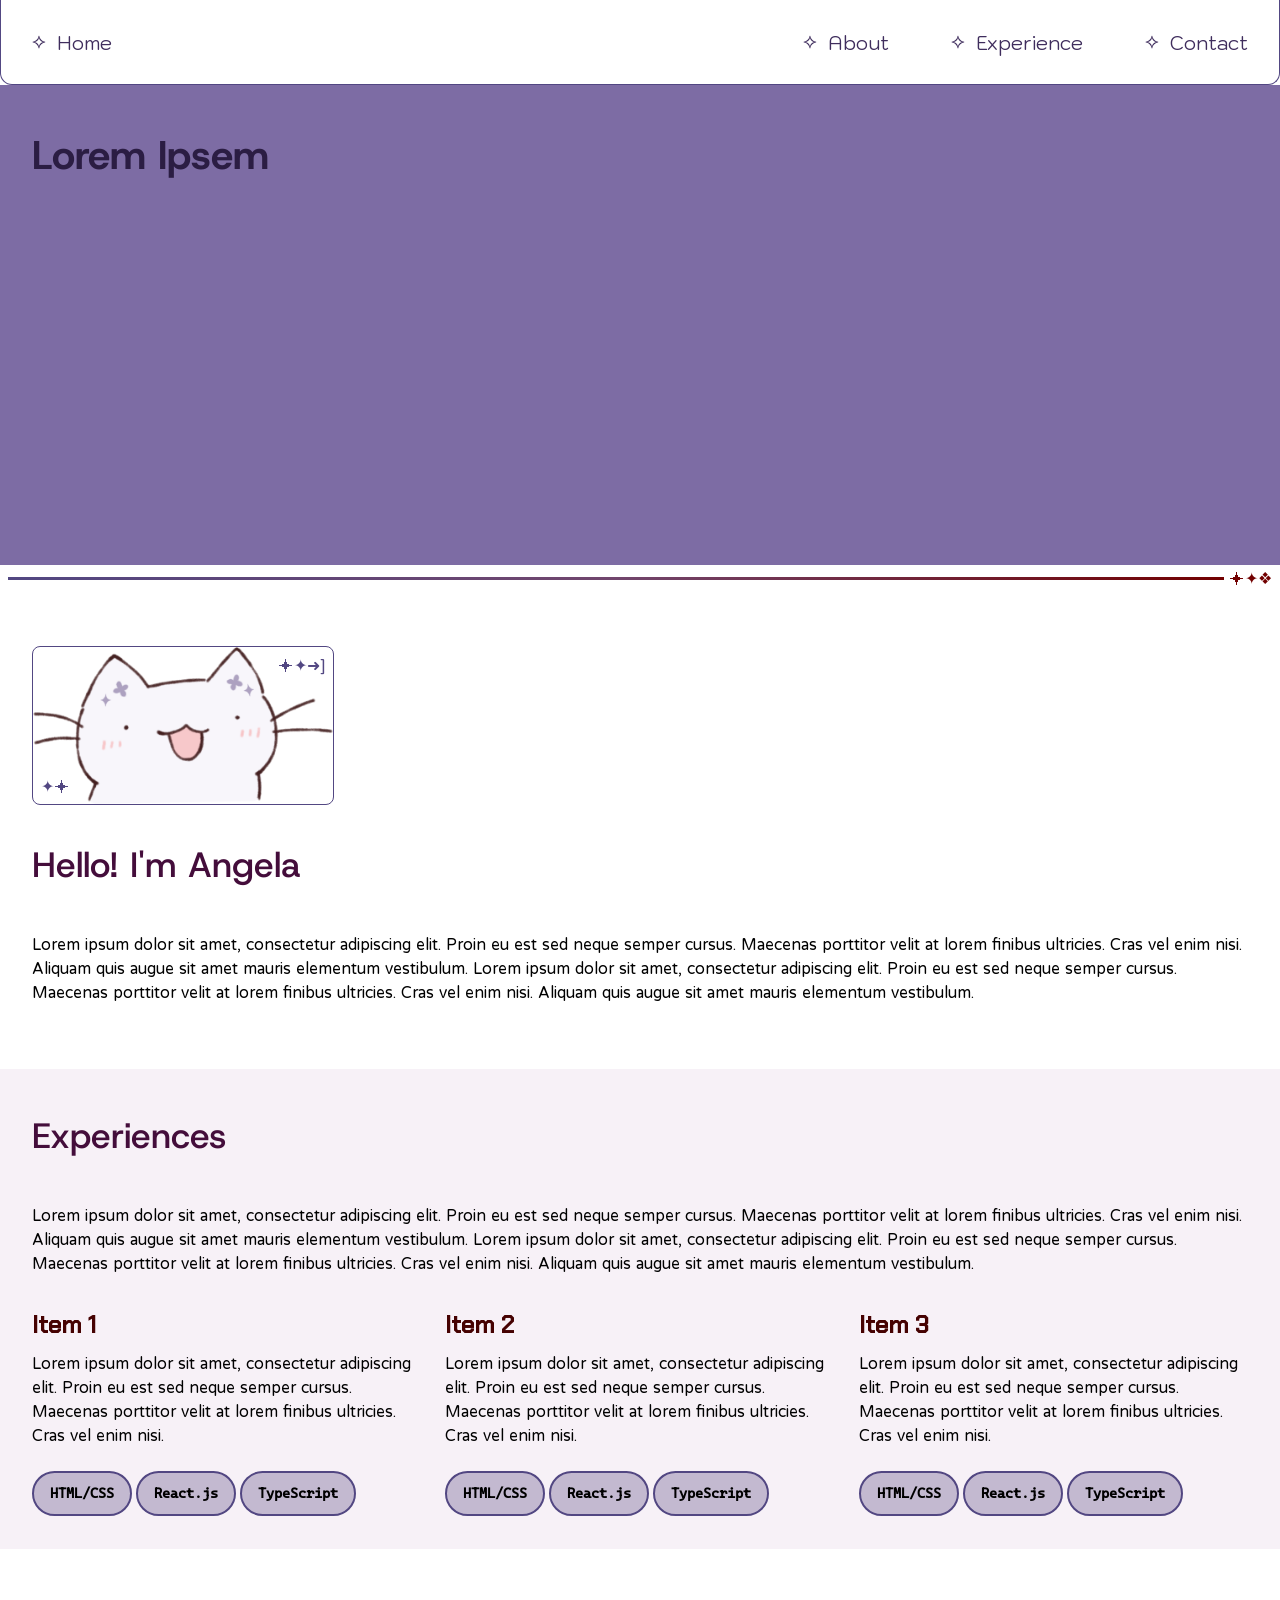
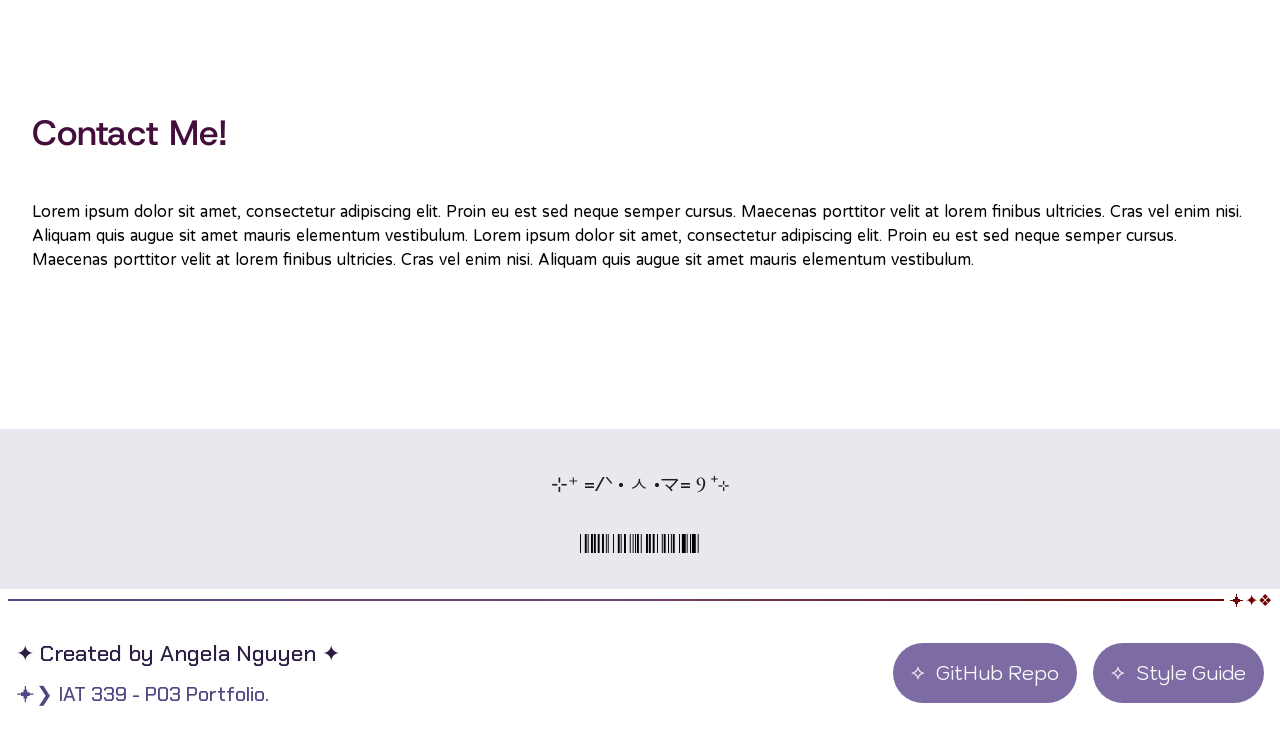
==== pages/index.html @ 0cbd0a34 "hero and sections, index page, failed svg import attempts (i will deal with it after the initial han" ====
<!DOCTYPE html>
<html lang="en">
    <head>
        <meta charset="utf-8">
        <meta name="viewport" content="width=device-width, initial-scale=1">

        <!-- I got annoyed at reloading
    googled up a script that allows me to reload
    the page every couple minutes/seconds
    to show my changes as I work
    -->
        <!-- <meta http-equiv="refresh" content="1"> -->

        <title>✦❯ IAT 339 - P03 Portfolio</title>

        <link href="../css/main.css" rel="stylesheet">
        <link href="../css/overrides.css" rel="stylesheet">

        <script src="../js/scripts.js" defer></script>
    </head>

    <body>
        <div id="top-of-page" class="min-viewport">
            <nav class="main-nav flex-row">
                <a
                    class="main-nav-logo base-button border-button star-mark nib-button lbr-button"
                    href="#top-of-page"
                    >Home</a
                >

                <div class="main-nav-pages flex-row">
                    <a
                        class="base-button border-button star-mark nib-button lbr-button"
                        href="#about-section"
                        >About</a
                    >
                    <a
                        class="base-button border-button star-mark nib-button lbr-button"
                        href="#experience-section"
                        >Experience</a
                    >
                    <a
                        class="base-button border-button star-mark nib-button lbr-button"
                        href="#contact-section"
                        >Contact</a
                    >
                </div>
            </nav>

            <div class="hero">
                <h1>Lorem Ipsem</h1>
            </div>

            <div id="about-section" class="content-section flex-column">
                <div>
                    <a
                        class="image-link-a"
                        href="https://en.wikipedia.org/wiki/Cat"
                        target="_blank"
                    >
                        <img
                            class="image-link-img"
                            src="../img/cat-1.png"
                            alt="Doodle of a smiling cat"
                        >
                    </a>
                </div>
                <h2>Hello! I'm Angela</h2>
                <p>
                    Lorem ipsum dolor sit amet, consectetur adipiscing elit.
                    Proin eu est sed neque semper cursus. Maecenas porttitor
                    velit at lorem finibus ultricies. Cras vel enim nisi.
                    Aliquam quis augue sit amet mauris elementum vestibulum.
                    Lorem ipsum dolor sit amet, consectetur adipiscing elit.
                    Proin eu est sed neque semper cursus. Maecenas porttitor
                    velit at lorem finibus ultricies. Cras vel enim nisi.
                    Aliquam quis augue sit amet mauris elementum vestibulum.
                </p>
            </div>

            <div
                id="experience-section"
                class="magenta-900-bg content-section flex-column"
            >
                <h2>Experiences</h2>
                <p>
                    Lorem ipsum dolor sit amet, consectetur adipiscing elit.
                    Proin eu est sed neque semper cursus. Maecenas porttitor
                    velit at lorem finibus ultricies. Cras vel enim nisi.
                    Aliquam quis augue sit amet mauris elementum vestibulum.
                    Lorem ipsum dolor sit amet, consectetur adipiscing elit.
                    Proin eu est sed neque semper cursus. Maecenas porttitor
                    velit at lorem finibus ultricies. Cras vel enim nisi.
                    Aliquam quis augue sit amet mauris elementum vestibulum.
                </p>

                <div class="section-1-1-1">
                    <div class="section-item flex-column">
                        <h3>Item 1</h3>
                        <p>
                            Lorem ipsum dolor sit amet, consectetur adipiscing
                            elit. Proin eu est sed neque semper cursus. Maecenas
                            porttitor velit at lorem finibus ultricies. Cras vel
                            enim nisi.
                        </p>
                        <div class="flex-row wrap">
                            <div class="chip purple-chip">
                                <p>HTML/CSS</p>
                            </div>
                            <div class="chip purple-chip">
                                <p>React.js</p>
                            </div>
                            <div class="chip purple-chip">
                                <p>TypeScript</p>
                            </div>
                        </div>
                    </div>

                    <div class="section-item flex-column">
                        <h3>Item 2</h3>
                        <p>
                            Lorem ipsum dolor sit amet, consectetur adipiscing
                            elit. Proin eu est sed neque semper cursus. Maecenas
                            porttitor velit at lorem finibus ultricies. Cras vel
                            enim nisi.
                        </p>
                        <div class="flex-row wrap">
                            <div class="chip purple-chip">
                                <p>HTML/CSS</p>
                            </div>
                            <div class="chip purple-chip">
                                <p>React.js</p>
                            </div>
                            <div class="chip purple-chip">
                                <p>TypeScript</p>
                            </div>
                        </div>
                    </div>

                    <div class="section-item flex-column">
                        <h3>Item 3</h3>
                        <p>
                            Lorem ipsum dolor sit amet, consectetur adipiscing
                            elit. Proin eu est sed neque semper cursus. Maecenas
                            porttitor velit at lorem finibus ultricies. Cras vel
                            enim nisi.
                        </p>
                        <div class="flex-row wrap">
                            <div class="chip purple-chip">
                                <p>HTML/CSS</p>
                            </div>
                            <div class="chip purple-chip">
                                <p>React.js</p>
                            </div>
                            <div class="chip purple-chip">
                                <p>TypeScript</p>
                            </div>
                        </div>
                    </div>
                </div>
            </div>

            <div id="about-section" class="content-section flex-column">
                <h2>Contact Me!</h2>
                <p>
                    Lorem ipsum dolor sit amet, consectetur adipiscing elit.
                    Proin eu est sed neque semper cursus. Maecenas porttitor
                    velit at lorem finibus ultricies. Cras vel enim nisi.
                    Aliquam quis augue sit amet mauris elementum vestibulum.
                    Lorem ipsum dolor sit amet, consectetur adipiscing elit.
                    Proin eu est sed neque semper cursus. Maecenas porttitor
                    velit at lorem finibus ultricies. Cras vel enim nisi.
                    Aliquam quis augue sit amet mauris elementum vestibulum.
                </p>
            </div>

            <div
                id="accent-section"
                class="purple-850-bg content-section section-short flex-column"
            >
                <h5>⊹⁺ =/ᐠ • ㅅ •マ= Ⳋ ⁺⊹</h5>
                <p class="barcode">i like cats</p>
            </div>
        </div>
        <!-- end of main viewport -->

        <!-- footer -->
        <div class="main-footer flex-row">
            <div class="footer-left">
                <h4>✦ Created by Angela Nguyen ✦</h4>
                <h5>🟄❯ IAT 339 - P03 Portfolio.</h5>
            </div>

            <div class="footer-right flex-row">
                <a
                    class="base-button star-mark"
                    href="https://github.com/angela-t-n/iat339-portfolio"
                    target="_blank"
                    >GitHub Repo</a
                >
                <a
                    class="base-button star-mark"
                    href="style-guide.html"
                    target="_blank"
                    >Style Guide</a
                >
            </div>
        </div>
    </body>
</html>
---- css/main.css ----
@import url("./colours.css");
@import url("./fonts.css");
@import url("./guides.css");

@import url("./components/svg-masks.css");
@import url("./components/buttons.css");
@import url("./components/dropdown-and-accordions.css");
@import url("./components/forms.css");
@import url("./components/nav-and-footer.css");

/*
  Main.css should contain smaller atoms not part of a larger component or concept.
  if a section gets too big, it should be seperated into the components folder!
*/
/*MARK: Basic Overrides*/
*,
*::before,
*::after {
  box-sizing: border-box;
}

*:focus-visible {
  /* replace the browser dependant one*/
  outline: 2px dashed var(--an-magenta-500);
  outline-offset: 0.1rem;
  border-radius: 4px;
}

body {
  margin: 0;
  font-family: "Huninn", sans-serif;
  font-style: normal;
  font-weight: 400;
  background-color: var(--an-white-400);
}

code {
  background-color: var(--an-purple-850);
  color: var(--an-black-000);
  padding: 0.5em 0.75em;
  display: block;

  font-family: "Cascadia_Code";
  font-style: normal;
  font-weight: normal;
  font-size: 1rem;

  /*got kinda annoyed by it going past the page*/
  word-wrap: break-word;
}

/*MARK: Text*/
/*#region*/
h1,
h2,
h3,
h4,
h5,
h6,
p,
label {
  margin: 0.5rem 0 0.5rem 0;
  line-height: 1.5;
  font-size: 1rem;
}

/*MARK: >headings*/
h1 {
  font-family: "Host_Grotesk", sans-serif;
  font-style: normal;
  font-weight: 400;
  font-size: 2.5rem;

  color: var(--an-purple-100);
}

h2 {
  font-family: "Host_Grotesk", sans-serif;
  font-style: normal;
  font-weight: 300;
  font-size: 2.2rem;

  color: var(--an-magenta-100);
}

h3 {
  font-family: "Chakra_Petch", sans-serif;
  font-style: normal;
  font-weight: 600;
  font-size: 1.5rem;

  color: var(--an-red-100);
}

h4 {
  font-family: "Chakra_Petch", sans-serif;
  font-style: normal;
  font-weight: 400;
  font-size: 1.4rem;
}

h5 {
  font-family: "Chakra_Petch", sans-serif;
  font-style: normal;
  font-weight: 400;
  font-size: 1.25rem;
  color: var(--an-black-200);
}

/*MARK: >paragraphs*/
p,
label,
li {
  /* pretty much just the default font */
  font-family: "Huninn", sans-serif;
  font-style: normal;
  font-weight: 400;
}

.quote {
  font-family: "Kodchasan", sans-serif;
  font-style: normal;
  font-weight: 400;
}

.caption {
  font-family: "Fredoka", sans-serif;
  font-style: normal;
  font-weight: 300;
}

.barcode {
  font-family: "Libre_Barcode_128", sans-serif;
  font-style: normal;
  font-weight: normal;
  font-size: 2rem;

  /* make the sizing essentially hug the font*/
  /* text-trim stuff isn't valid on CSS 3...*/
  /* text-box-trim: trim-both;
  text-box-edge: cap alphabetic; */

  /* 
    manually hand adjusted it on inspect element first 
    having line-height set to 0 is ok as it's not supposed to overflow to a new line.
    must manually make sure this doesn't flex wrap either
  */
  line-height: 0;
  margin: 0;

  /* need to use em so that it's reactive to the font-size later */
  padding-top: 0.6em;
  padding-bottom: 0.2em;
}

.Michroma {
  font-family: "Michroma", sans-serif;
  font-style: normal;
  font-weight: 400;
}
/*#endregion*/

/*MARK: Links*/
/*#region*/
a {
  color: var(--an-purple-500);
  text-decoration: none;

  font-family: "Kodchasan", sans-serif;
  font-weight: 400;
  font-style: normal;
}

a:hover,
a:focus {
  color: var(--an-magenta-550);
  text-decoration: underline dashed 2px;
}

a:active {
  color: var(--an-red-550);
  text-decoration: underline 2px;
}

.in-text-link {
  font-style: italic;
}

/*
  MARK: >img links
  referencing off my own work from P01/02
*/
/*#region*/
.image-link-a {
  display: inline-flex;
  position: relative;
  border: 1.5px solid var(--an-purple-500);
  border-radius: 8px;
  transition: var(--transition-duration);
}

.image-link-img {
  max-width: 300px;
  min-width: 150px;
  width: 100%;
  height: auto;
  transition: var(--transition-duration);
}

/* psuedo elements to put in the corner of the img
*/
.image-link-a::before,
.image-link-a::after {
  position: absolute;
  padding: 8px;
  z-index: 1;
}

.image-link-a::before {
  content: "🟄✦➜]";
  top: 0;
  right: 0;
}

.image-link-a::after {
  content: "✦🟄";
  bottom: 0;
  left: 0;
}

.image-link-a:hover {
  border: 1.5px solid var(--an-red-500);
  border-radius: 16px;
}

/*
  Affects the image only when the link is hovered on,
  and not just the image itself!
*/
.image-link-a:hover .image-link-img {
  transform: scale(0.95);
}
/*#endregion*/
/*#endregion*/

/*MARK: Lists*/
ol,
ul {
  margin: 0;
}

li {
  line-height: 1.5rem;
  padding-left: 0.2rem;
}

.purple-marker li::marker {
  color: var(--an-purple-500);
}

.red-marker li::marker {
  color: var(--an-red-500);
}

li::marker {
  font-family: "Michroma";
  font-size: 0.9rem;
}

ul li::marker {
  content: "✦❯ ";
  font-size: 1rem;
}

/*MARK: Chips*/
/*#region*/
.chip {
  padding: 0.1em 1em;
  color: var(--an-black-000);
  border-radius: 50rem;

  display: inline-flex;
  align-items: center;
  gap: 0.5rem;
}

.chip > * {
  font-family: "Cascadia_Code";
  font-weight: 600;
  font-size: 0.9rem;
}

.cm::before {
  content: "▪";
}

.purple-chip {
  background-color: color-mix(in srgb, var(--an-purple-800) 70%, transparent);
  border: 2px solid var(--an-purple-500);
}

.magenta-chip {
  background-color: color-mix(in srgb, var(--an-magenta-800) 70%, transparent);
  border: 2px solid var(--an-magenta-500);
}

.red-chip {
  background-color: color-mix(in srgb, var(--an-red-800) 70%, transparent);
  border: 2px solid var(--an-red-500);
}

/*#endregion*/
---- css/overrides.css ----
/*
  These are meant to just overide globally and can be put under "any" css file
*/

/* not css 3 compatible */
/* .trim-text {
  text-box-trim: trim-both;
  text-box-edge: cap alphabetic;
} */

.subtitle-accent {
  font-size: 1.15rem;
  color: var(--an-purple-200);
}

/* alternative font for buttons? */
.host-grotesk-button {
  font-family: "Host_Grotesk", sans-serif;
  font-style: normal;
  font-weight: 100;
  font-size: 1.2rem;
}

.michroma-button {
  font-family: "Michroma", sans-serif;
  font-style: normal;
  font-weight: 100;
  font-size: 1rem;
}

.purple-500 {
  color: var(--an-purple-500);
}

.purple-850-bg {
  background-color: var(--an-purple-850);
}

.magenta-900-bg {
  background-color: var(--an-magenta-900);
}

.red-900-bg {
  background-color: var(--an-red-900);
}
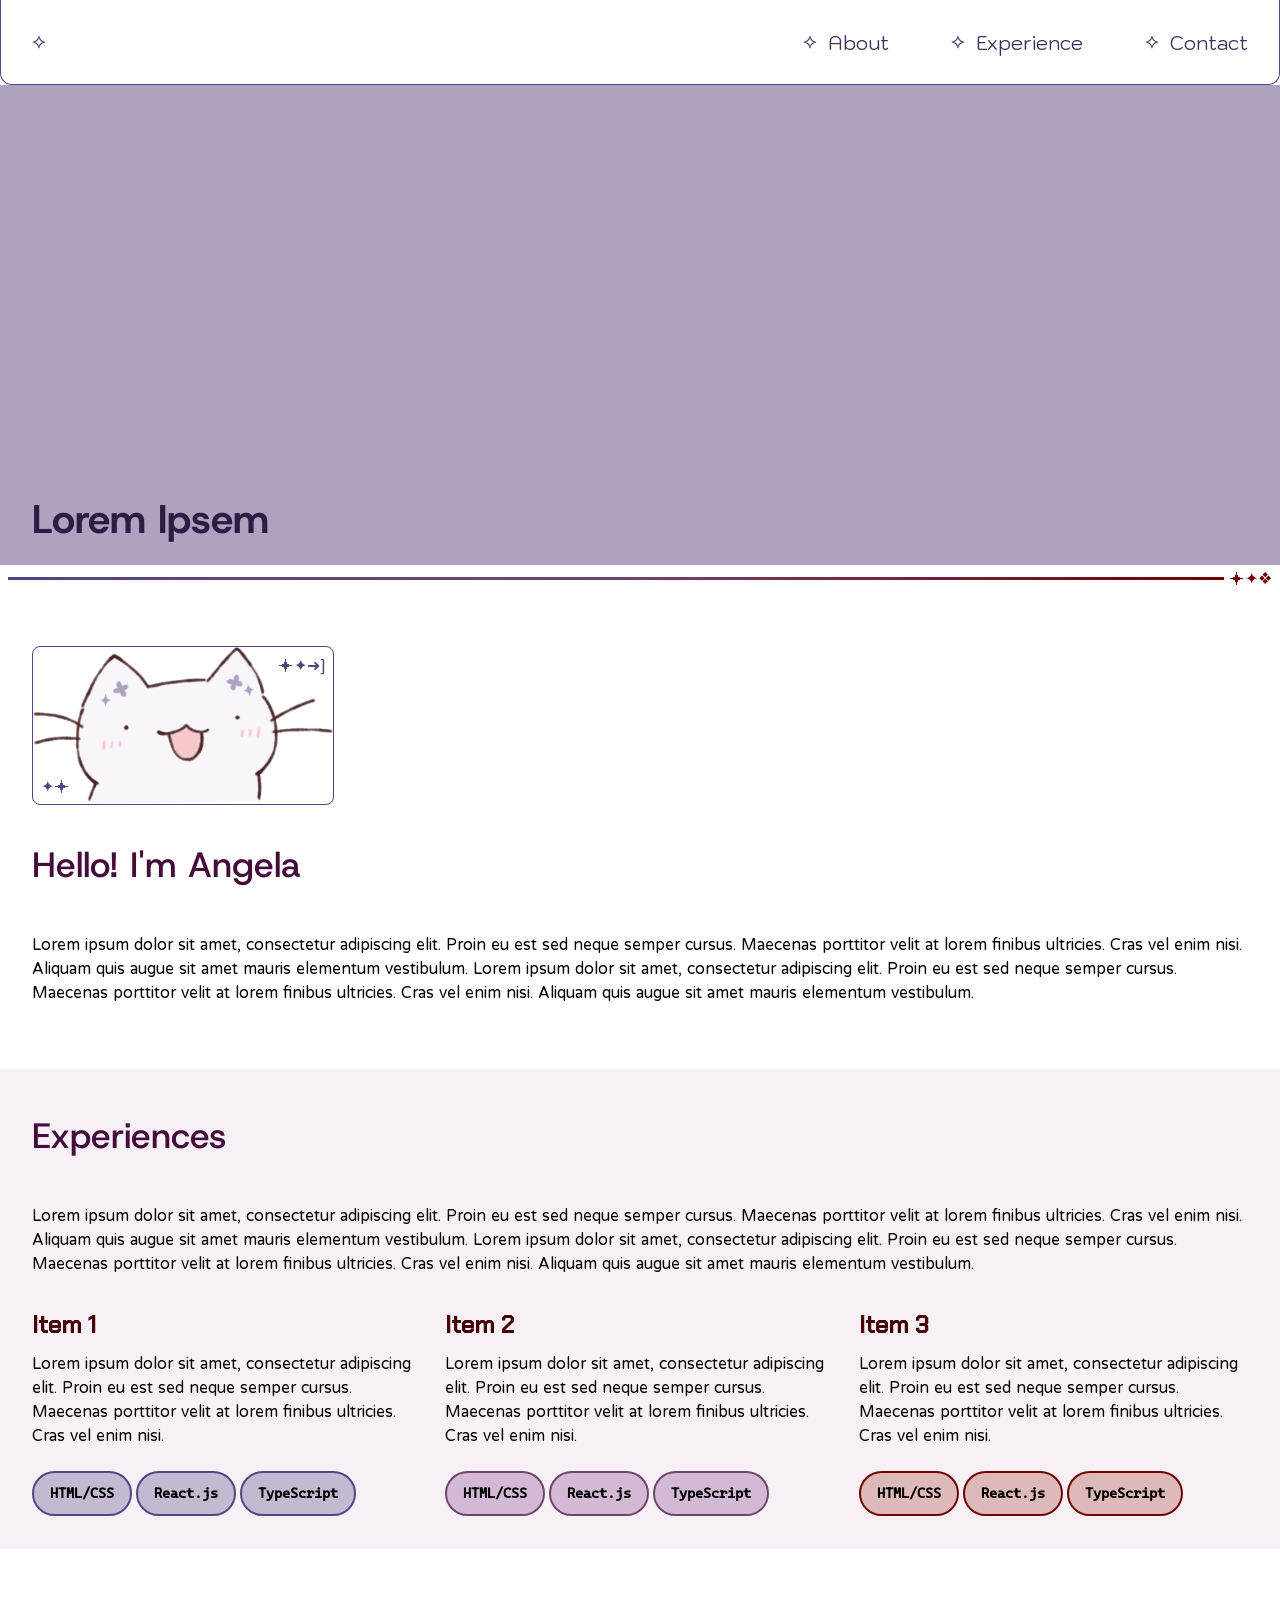
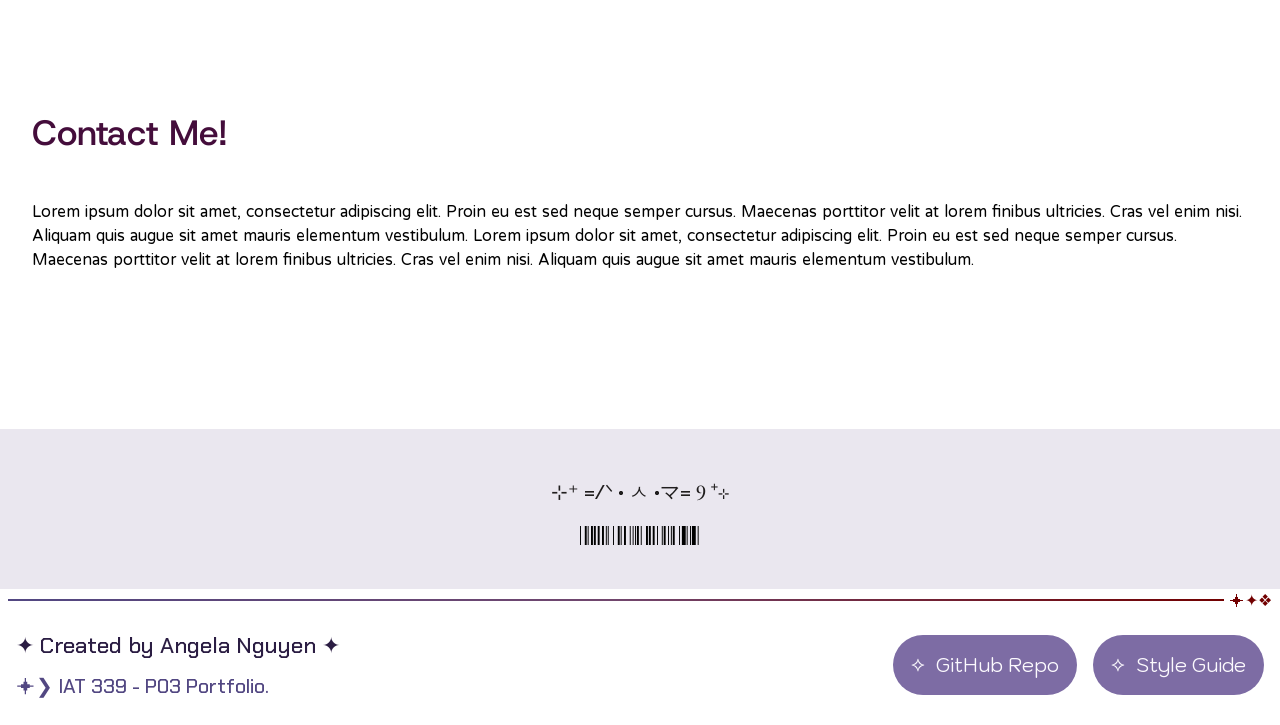
==== commit 7d72f140: "nav & footer, hero, gap, style guide adjstments" ====
--- a/pages/index.html
+++ b/pages/index.html
@@ -11,7 +11,7 @@
     -->
         <!-- <meta http-equiv="refresh" content="1"> -->
 
-        <title>✦❯ IAT 339 - P03 Portfolio</title>
+        <title>✦❯ [Home] A.N.</title>
 
         <link href="../css/main.css" rel="stylesheet">
         <link href="../css/overrides.css" rel="stylesheet">
@@ -23,10 +23,9 @@
         <div id="top-of-page" class="min-viewport">
             <nav class="main-nav flex-row">
                 <a
-                    class="main-nav-logo base-button border-button star-mark nib-button lbr-button"
+                    class="main-nav-logo base-button border-button star-mark nib-button"
                     href="#top-of-page"
-                    >Home</a
-                >
+                ></a>
 
                 <div class="main-nav-pages flex-row">
                     <a
@@ -125,13 +124,13 @@
                             enim nisi.
                         </p>
                         <div class="flex-row wrap">
-                            <div class="chip purple-chip">
+                            <div class="chip magenta-chip">
                                 <p>HTML/CSS</p>
                             </div>
-                            <div class="chip purple-chip">
+                            <div class="chip magenta-chip">
                                 <p>React.js</p>
                             </div>
-                            <div class="chip purple-chip">
+                            <div class="chip magenta-chip">
                                 <p>TypeScript</p>
                             </div>
                         </div>
@@ -146,13 +145,13 @@
                             enim nisi.
                         </p>
                         <div class="flex-row wrap">
-                            <div class="chip purple-chip">
+                            <div class="chip red-chip">
                                 <p>HTML/CSS</p>
                             </div>
-                            <div class="chip purple-chip">
+                            <div class="chip red-chip">
                                 <p>React.js</p>
                             </div>
-                            <div class="chip purple-chip">
+                            <div class="chip red-chip">
                                 <p>TypeScript</p>
                             </div>
                         </div>
@@ -176,7 +175,7 @@
 
             <div
                 id="accent-section"
-                class="purple-850-bg content-section section-short flex-column"
+                class="purple-850-bg content-section section-short flex-column gap-8"
             >
                 <h5>⊹⁺ =/ᐠ • ㅅ •マ= Ⳋ ⁺⊹</h5>
                 <p class="barcode">i like cats</p>
@@ -185,7 +184,7 @@
         <!-- end of main viewport -->
 
         <!-- footer -->
-        <div class="main-footer flex-row">
+        <div class="main-footer">
             <div class="footer-left">
                 <h4>✦ Created by Angela Nguyen ✦</h4>
                 <h5>🟄❯ IAT 339 - P03 Portfolio.</h5>
--- a/css/overrides.css
+++ b/css/overrides.css
@@ -11,6 +11,26 @@
 .subtitle-accent {
   font-size: 1.15rem;
   color: var(--an-purple-200);
+}
+
+.gap-8 {
+  gap: 8px;
+}
+
+.gap-12 {
+  gap: 12px;
+}
+
+.gap-16 {
+  gap: 16px;
+}
+
+.gap-20 {
+  gap: 24px;
+}
+
+.gap-24 {
+  gap: 24px;
 }
 
 /* alternative font for buttons? */
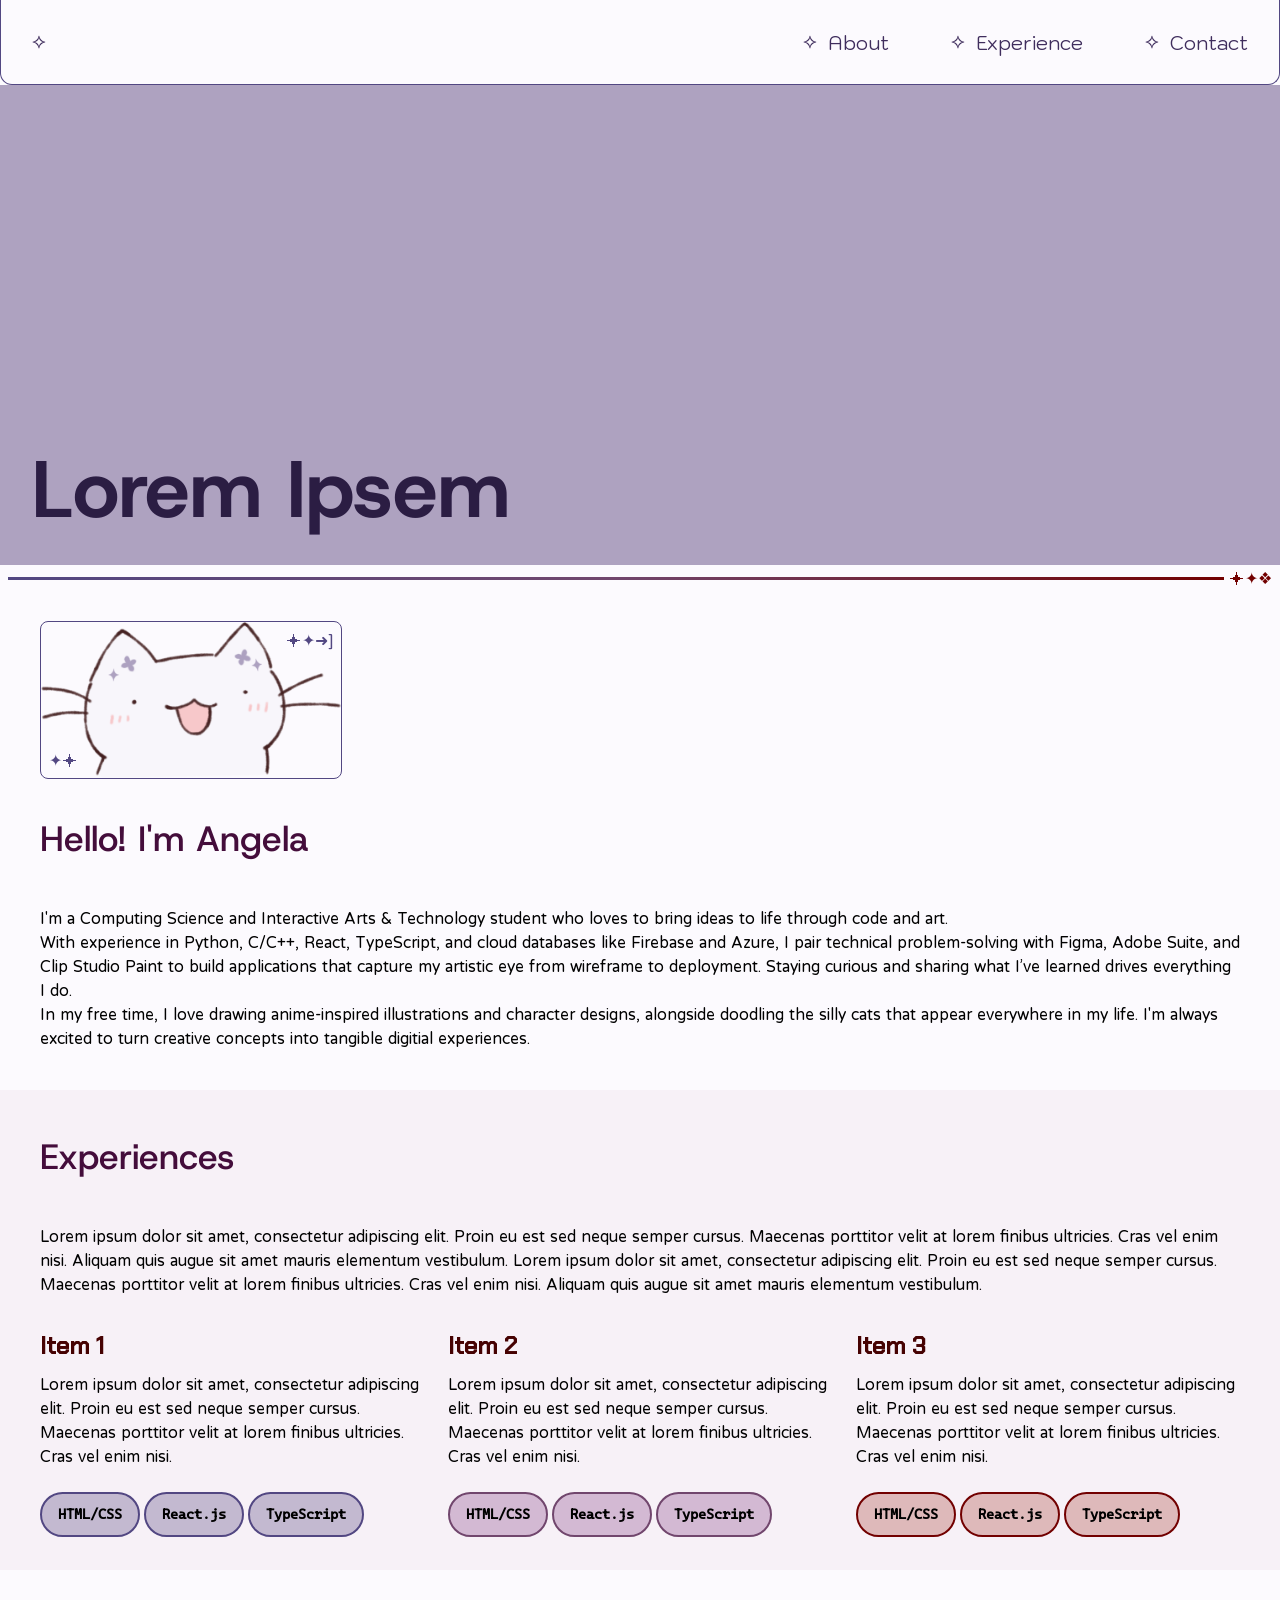
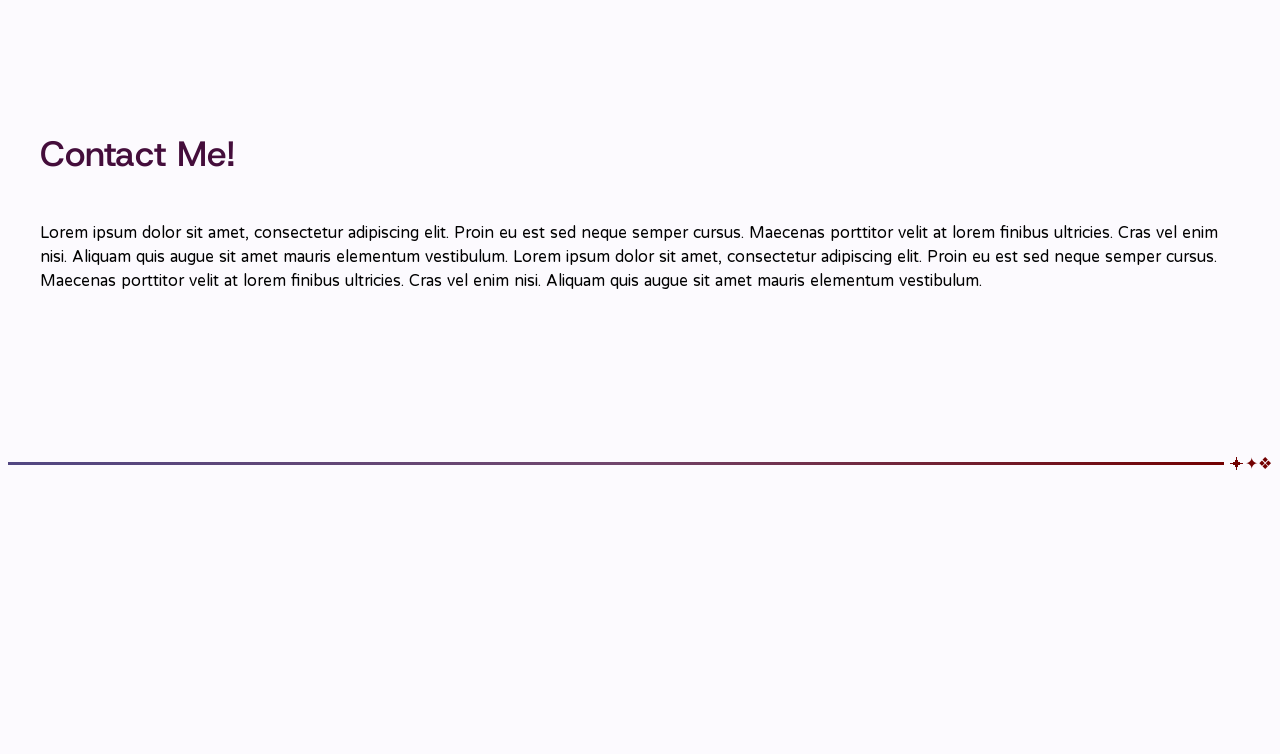
==== commit 5a318b28: "sliding footer, pulling the borders out into a deco css, various other adjustments" ====
--- a/pages/index.html
+++ b/pages/index.html
@@ -1,52 +1,50 @@
 <!DOCTYPE html>
-<html lang="en">
+<html lang="zxx">
     <head>
         <meta charset="utf-8">
         <meta name="viewport" content="width=device-width, initial-scale=1">
 
-        <!-- I got annoyed at reloading
-    googled up a script that allows me to reload
-    the page every couple minutes/seconds
-    to show my changes as I work
-    -->
-        <!-- <meta http-equiv="refresh" content="1"> -->
-
         <title>✦❯ [Home] A.N.</title>
 
         <link href="../css/main.css" rel="stylesheet">
         <link href="../css/overrides.css" rel="stylesheet">
+        <link href="../css/components/decoration.css" rel="stylesheet">
 
         <script src="../js/scripts.js" defer></script>
     </head>
 
     <body>
-        <div id="top-of-page" class="min-viewport">
-            <nav class="main-nav flex-row">
+        <!-- nav -->
+        <nav class="main-nav flex-row">
+            <a
+                class="main-nav-logo base-button border-button star-mark nib-button"
+                href="#top-of-page"
+            ></a>
+
+            <div class="main-nav-pages flex-row">
                 <a
-                    class="main-nav-logo base-button border-button star-mark nib-button"
-                    href="#top-of-page"
-                ></a>
-
-                <div class="main-nav-pages flex-row">
-                    <a
-                        class="base-button border-button star-mark nib-button lbr-button"
-                        href="#about-section"
-                        >About</a
-                    >
-                    <a
-                        class="base-button border-button star-mark nib-button lbr-button"
-                        href="#experience-section"
-                        >Experience</a
-                    >
-                    <a
-                        class="base-button border-button star-mark nib-button lbr-button"
-                        href="#contact-section"
-                        >Contact</a
-                    >
-                </div>
-            </nav>
-
-            <div class="hero">
+                    class="base-button border-button star-mark nib-button lbr-button"
+                    href="#about-section"
+                    >About</a
+                >
+                <a
+                    class="base-button border-button star-mark nib-button lbr-button"
+                    href="#experience-section"
+                    >Experience</a
+                >
+                <a
+                    class="base-button border-button star-mark nib-button lbr-button"
+                    href="#contact-section"
+                    >Contact</a
+                >
+            </div>
+        </nav>
+        <!-- end of nav -->
+
+        <!-- main viewport -->
+        <div id="top-of-page" class="min-viewport deco-border-bottom">
+            <!-- contents -->
+            <div class="hero deco-border-bottom">
                 <h1>Lorem Ipsem</h1>
             </div>
 
@@ -66,14 +64,22 @@
                 </div>
                 <h2>Hello! I'm Angela</h2>
                 <p>
-                    Lorem ipsum dolor sit amet, consectetur adipiscing elit.
-                    Proin eu est sed neque semper cursus. Maecenas porttitor
-                    velit at lorem finibus ultricies. Cras vel enim nisi.
-                    Aliquam quis augue sit amet mauris elementum vestibulum.
-                    Lorem ipsum dolor sit amet, consectetur adipiscing elit.
-                    Proin eu est sed neque semper cursus. Maecenas porttitor
-                    velit at lorem finibus ultricies. Cras vel enim nisi.
-                    Aliquam quis augue sit amet mauris elementum vestibulum.
+                    I'm a Computing Science and Interactive Arts & Technology
+                    student who loves to bring ideas to life through code and
+                    art.
+
+                    <br>With experience in Python, C/C++, React, TypeScript,
+                    and cloud databases like Firebase and Azure, I pair
+                    technical problem-solving with Figma, Adobe Suite, and Clip
+                    Studio Paint to build applications that capture my artistic
+                    eye from wireframe to deployment. Staying curious and
+                    sharing what I’ve learned drives everything I do.
+
+                    <br>In my free time, I love drawing anime-inspired
+                    illustrations and character designs, alongside doodling the
+                    silly cats that appear everywhere in my life. I'm always
+                    excited to turn creative concepts into tangible digitial
+                    experiences.
                 </p>
             </div>
 
@@ -159,7 +165,7 @@
                 </div>
             </div>
 
-            <div id="about-section" class="content-section flex-column">
+            <div id="contact-section" class="content-section flex-column">
                 <h2>Contact Me!</h2>
                 <p>
                     Lorem ipsum dolor sit amet, consectetur adipiscing elit.
@@ -172,37 +178,46 @@
                     Aliquam quis augue sit amet mauris elementum vestibulum.
                 </p>
             </div>
-
+            <!-- end of contents -->
+        </div>
+        <!-- end of main viewport -->
+
+        <!-- footer -->
+        <div class="main-footer">
+            <!-- cat accent section -->
             <div
                 id="accent-section"
                 class="purple-850-bg content-section section-short flex-column gap-8"
             >
-                <h5>⊹⁺ =/ᐠ • ㅅ •マ= Ⳋ ⁺⊹</h5>
-                <p class="barcode">i like cats</p>
-            </div>
-        </div>
-        <!-- end of main viewport -->
-
-        <!-- footer -->
-        <div class="main-footer">
-            <div class="footer-left">
-                <h4>✦ Created by Angela Nguyen ✦</h4>
-                <h5>🟄❯ IAT 339 - P03 Portfolio.</h5>
-            </div>
-
-            <div class="footer-right flex-row">
-                <a
-                    class="base-button star-mark"
-                    href="https://github.com/angela-t-n/iat339-portfolio"
-                    target="_blank"
-                    >GitHub Repo</a
-                >
-                <a
-                    class="base-button star-mark"
-                    href="style-guide.html"
-                    target="_blank"
-                    >Style Guide</a
-                >
+                <p class="h3-visual-styling text-center">
+                    ⊹⁺ =/ᐠ • ㅅ •マ= Ⳋ ⁺⊹
+                </p>
+                <p class="barcode text-center">i like cats</p>
+            </div>
+
+            <!-- footer buttons -->
+            <div class="footer-wrapper">
+                <div class="footer-left">
+                    <p class="h4-visual-styling">
+                        ✦ Created by Angela Nguyen ✦
+                    </p>
+                    <p class="h5-visual-styling">🟄❯ IAT 339 - P03 Portfolio.</p>
+                </div>
+
+                <div class="footer-right flex-row">
+                    <a
+                        class="base-button star-mark"
+                        href="https://github.com/angela-t-n/iat339-portfolio"
+                        target="_blank"
+                        >GitHub Repo</a
+                    >
+                    <a
+                        class="base-button star-mark"
+                        href="style-guide.html"
+                        target="_blank"
+                        >Style Guide</a
+                    >
+                </div>
             </div>
         </div>
     </body>
--- a/css/main.css
+++ b/css/main.css
@@ -31,7 +31,7 @@
   font-family: "Huninn", sans-serif;
   font-style: normal;
   font-weight: 400;
-  background-color: var(--an-white-400);
+  background-color: var(--an-white-300);
 }
 
 code {
@@ -158,6 +158,49 @@
   font-style: normal;
   font-weight: 400;
 }
+
+/* to maintain heirarchy but steal that styling */
+.h1-visual-styling {
+  font-family: "Host_Grotesk", sans-serif;
+  font-style: normal;
+  font-weight: 400;
+  font-size: 2.5rem;
+
+  color: var(--an-purple-100);
+}
+
+.h2-visual-styling {
+  font-family: "Host_Grotesk", sans-serif;
+  font-style: normal;
+  font-weight: 300;
+  font-size: 2.2rem;
+
+  color: var(--an-magenta-100);
+}
+
+.h3-visual-styling {
+  font-family: "Chakra_Petch", sans-serif;
+  font-style: normal;
+  font-weight: 600;
+  font-size: 1.5rem;
+
+  color: var(--an-red-100);
+}
+
+.h4-visual-styling {
+  font-family: "Chakra_Petch", sans-serif;
+  font-style: normal;
+  font-weight: 400;
+  font-size: 1.4rem;
+}
+
+.h5-visual-styling {
+  font-family: "Chakra_Petch", sans-serif;
+  font-style: normal;
+  font-weight: 400;
+  font-size: 1.25rem;
+  color: var(--an-black-200);
+}
 /*#endregion*/
 
 /*MARK: Links*/
--- a/css/overrides.css
+++ b/css/overrides.css
@@ -11,6 +11,10 @@
 .subtitle-accent {
   font-size: 1.15rem;
   color: var(--an-purple-200);
+}
+
+.hero h1 {
+  font-size: 5rem;
 }
 
 .gap-8 {
@@ -48,6 +52,11 @@
   font-size: 1rem;
 }
 
+.red-600-bold {
+  color: var(--an-red-600);
+  font-weight: bold;
+}
+
 .purple-500 {
   color: var(--an-purple-500);
 }
@@ -63,3 +72,11 @@
 .red-900-bg {
   background-color: var(--an-red-900);
 }
+
+.visibility-hidden {
+  display: none;
+}
+
+.text-center {
+  text-align: center;
+}
--- a/css/components/decoration.css
+++ b/css/components/decoration.css
@@ -0,0 +1,88 @@
+/*MARK: Top Deco Border*/
+.deco-border-top {
+  position: relative;
+  margin-top: 1.5rem;
+}
+
+/* unique gradient line for the top of the border*/
+.deco-border-top::before {
+  position: absolute;
+  content: "";
+  height: 2.5px;
+
+  /* sits 0.75rem above the top edge of .deco-border-top */
+  bottom: calc(100% + 0.75rem);
+  left: 0.5rem;
+
+  /* stops short to leave room for the stars */
+  right: 3.5rem;
+
+  /* https://developer.mozilla.org/en-US/docs/Web/CSS/Reference/Properties/border-image */
+  background: linear-gradient(
+    to right,
+    var(--an-purple-500),
+    var(--an-magenta-500),
+    var(--an-red-500)
+  );
+}
+
+/* The stars sitting at the right end of the line */
+.deco-border-top::after {
+  position: absolute;
+  content: "🟄✦❖";
+  line-height: 1;
+
+  /* sits 0.75rem above the top edge of .deco-border-top */
+  bottom: calc(100% + 0.75rem + 1.25px);
+  right: 0.5rem;
+
+  /* center stars vertically on the 2.5px line */
+  transform: translateY(50%);
+  color: var(--an-red-500);
+}
+
+/*
+*
+*
+MARK: Bottom Deco Border*/
+.deco-border-bottom {
+  position: relative;
+  margin-bottom: 1.5rem;
+}
+
+.deco-border-bottom::before {
+  position: absolute;
+  content: "";
+  height: 2.5px;
+
+  /* sits 0.75rem below the bottom edge of .deco-border-bottom */
+  top: calc(100% + 0.75rem);
+  left: 0.5rem;
+
+  /* stops short to leave room for the stars */
+  right: 3.5rem;
+
+  /* https://developer.mozilla.org/en-US/docs/Web/CSS/Reference/Properties/border-image */
+  background: linear-gradient(
+    to right,
+    var(--an-purple-500),
+    var(--an-magenta-500),
+    var(--an-red-500)
+  );
+}
+
+/* The stars sitting at the right end of the line */
+.deco-border-bottom::after {
+  position: absolute;
+  content: "🟄✦❖";
+  line-height: 1;
+
+  /* sits below the bottom edge of .deco-border-bottom AND starts on the mid-line of the edge*/
+  top: calc(100% + 0.75rem + 1.25px);
+
+  right: 0.5rem;
+
+  /* center stars vertically on the 2.5px line */
+  transform: translateY(-50%);
+  color: var(--an-red-500);
+}
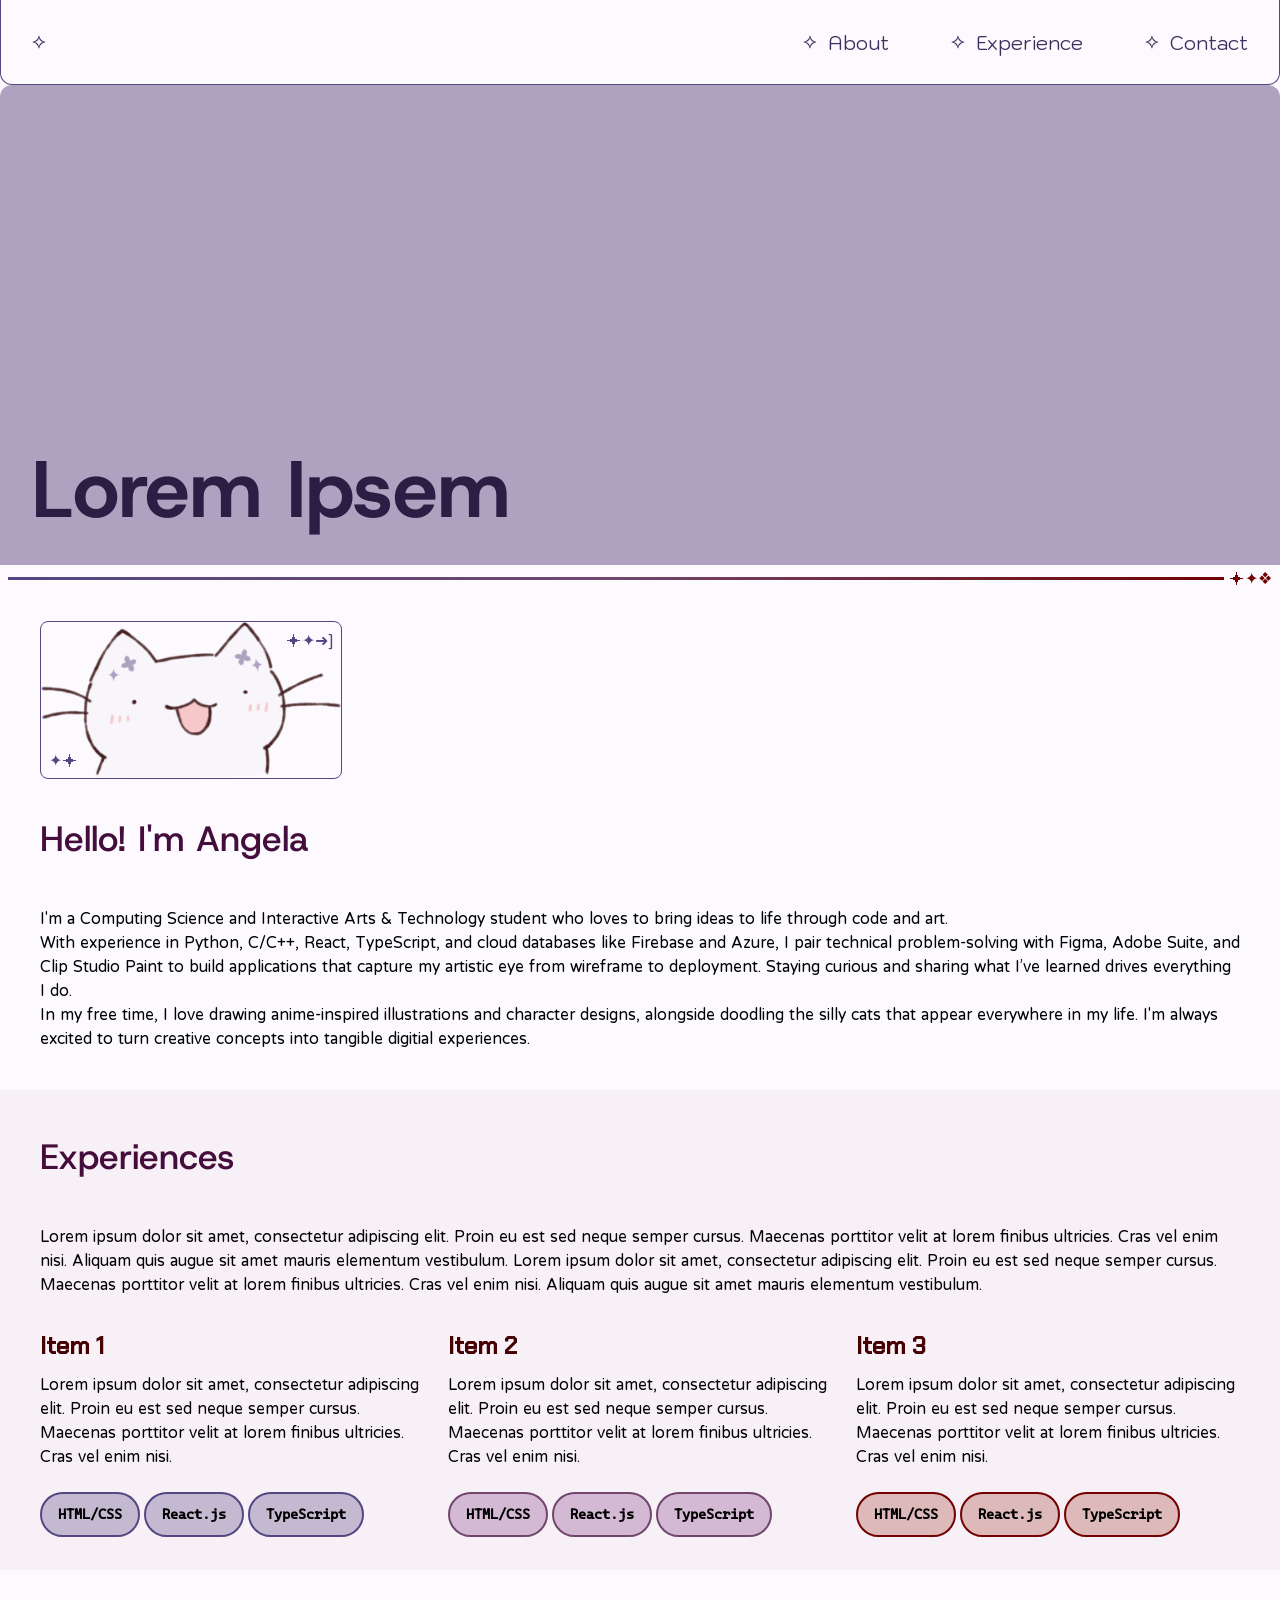
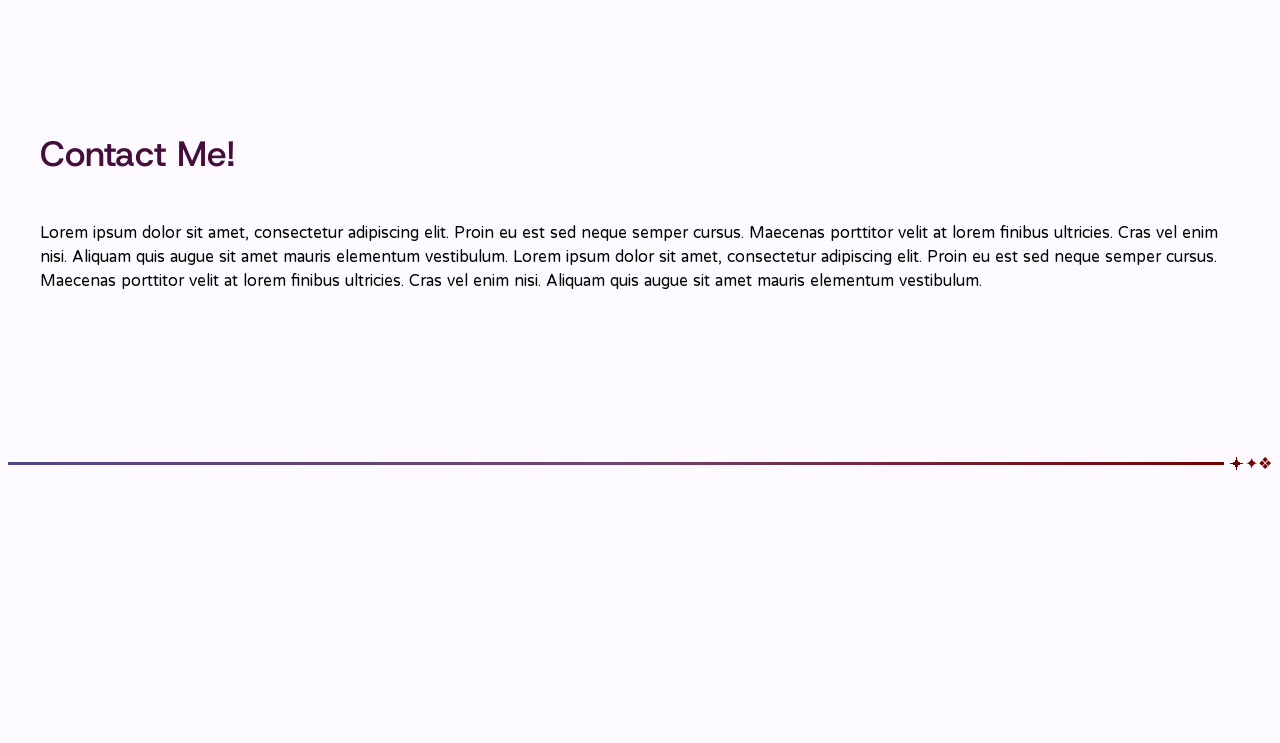
==== commit fc9baa20: "smooth scorlling, anchoring scroll, accent footer section" ====
--- a/pages/index.html
+++ b/pages/index.html
@@ -18,7 +18,7 @@
         <nav class="main-nav flex-row">
             <a
                 class="main-nav-logo base-button border-button star-mark nib-button"
-                href="#top-of-page"
+                href="#"
             ></a>
 
             <div class="main-nav-pages flex-row">
@@ -42,7 +42,7 @@
         <!-- end of nav -->
 
         <!-- main viewport -->
-        <div id="top-of-page" class="min-viewport deco-border-bottom">
+        <div class="min-viewport deco-border-bottom">
             <!-- contents -->
             <div class="hero deco-border-bottom">
                 <h1>Lorem Ipsem</h1>
@@ -187,7 +187,7 @@
             <!-- cat accent section -->
             <div
                 id="accent-section"
-                class="purple-850-bg content-section section-short flex-column gap-8"
+                class="purple-850-bg content-section footer-section flex-column gap-8"
             >
                 <p class="h3-visual-styling text-center">
                     ⊹⁺ =/ᐠ • ㅅ •マ= Ⳋ ⁺⊹
--- a/css/main.css
+++ b/css/main.css
@@ -17,6 +17,10 @@
 *::before,
 *::after {
   box-sizing: border-box;
+}
+
+html {
+  scroll-behavior: smooth;
 }
 
 *:focus-visible {
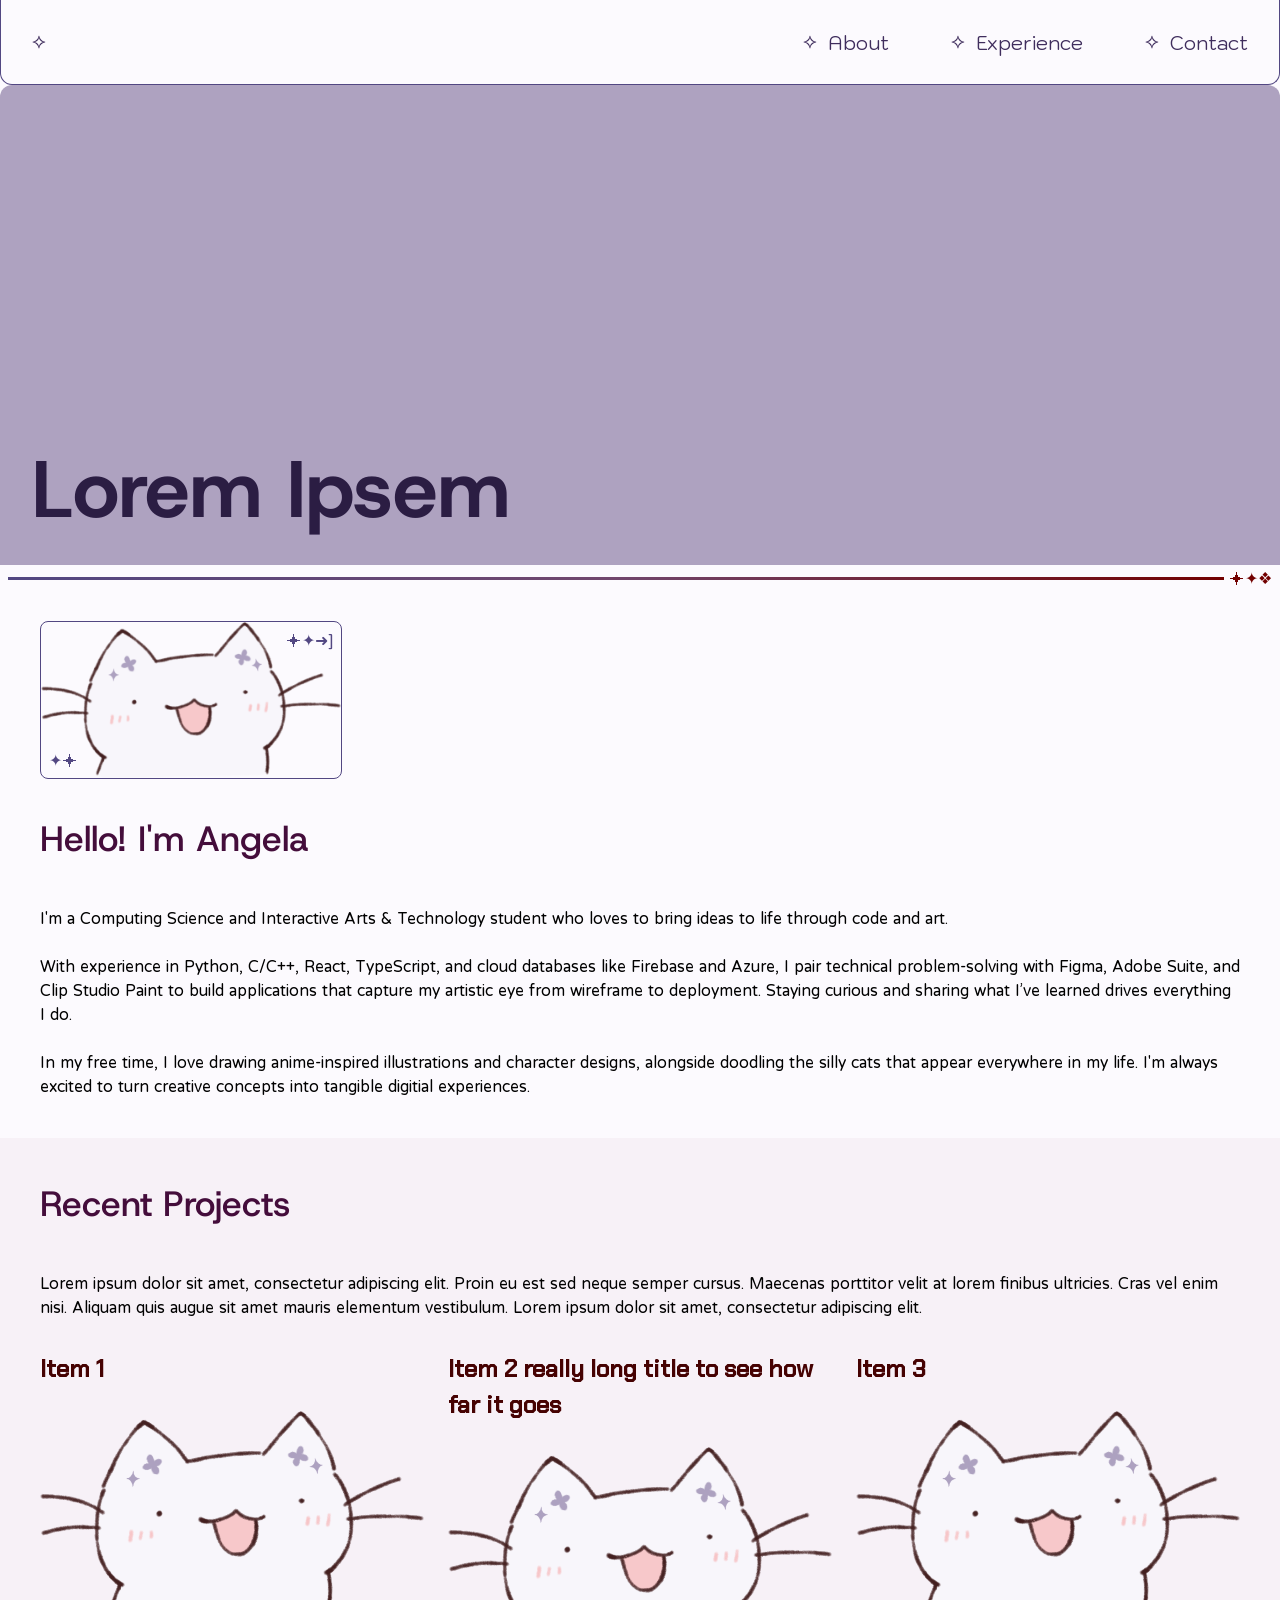
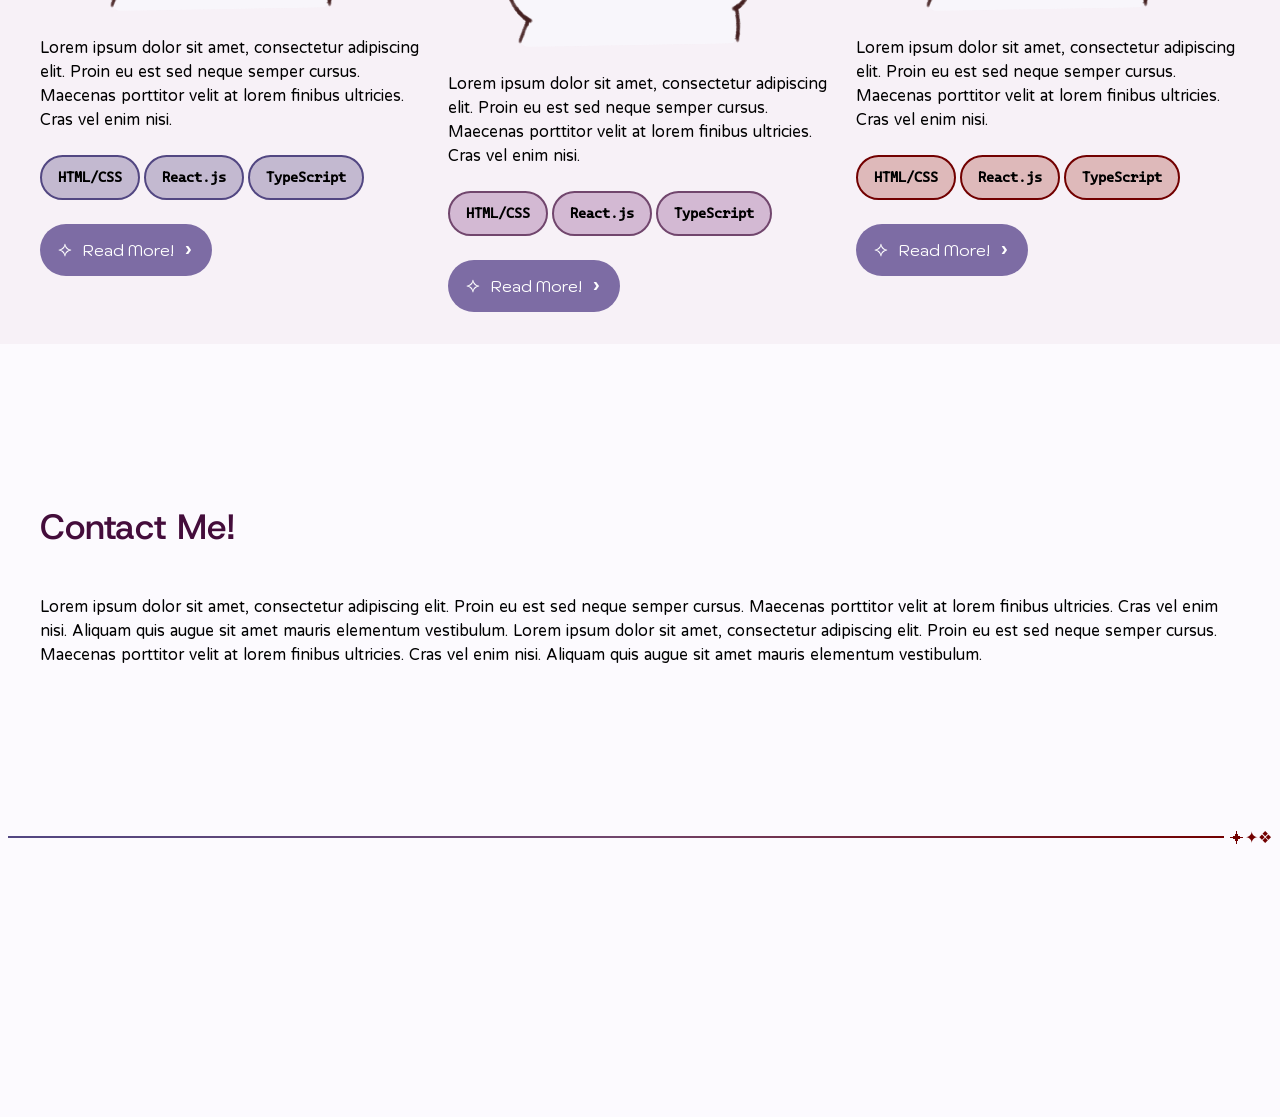
==== commit fe2a14b8: "added short buttons and changed up the layout of recent experience" ====
--- a/pages/index.html
+++ b/pages/index.html
@@ -66,20 +66,19 @@
                 <p>
                     I'm a Computing Science and Interactive Arts & Technology
                     student who loves to bring ideas to life through code and
-                    art.
-
-                    <br>With experience in Python, C/C++, React, TypeScript,
-                    and cloud databases like Firebase and Azure, I pair
-                    technical problem-solving with Figma, Adobe Suite, and Clip
-                    Studio Paint to build applications that capture my artistic
-                    eye from wireframe to deployment. Staying curious and
-                    sharing what I’ve learned drives everything I do.
-
-                    <br>In my free time, I love drawing anime-inspired
-                    illustrations and character designs, alongside doodling the
-                    silly cats that appear everywhere in my life. I'm always
-                    excited to turn creative concepts into tangible digitial
-                    experiences.
+                    art.<br><br>
+
+                    With experience in Python, C/C++, React, TypeScript, and
+                    cloud databases like Firebase and Azure, I pair technical
+                    problem-solving with Figma, Adobe Suite, and Clip Studio
+                    Paint to build applications that capture my artistic eye
+                    from wireframe to deployment. Staying curious and sharing
+                    what I’ve learned drives everything I do.<br><br>
+
+                    In my free time, I love drawing anime-inspired illustrations
+                    and character designs, alongside doodling the silly cats
+                    that appear everywhere in my life. I'm always excited to
+                    turn creative concepts into tangible digitial experiences.
                 </p>
             </div>
 
@@ -87,21 +86,23 @@
                 id="experience-section"
                 class="magenta-900-bg content-section flex-column"
             >
-                <h2>Experiences</h2>
+                <h2>Recent Projects</h2>
                 <p>
                     Lorem ipsum dolor sit amet, consectetur adipiscing elit.
                     Proin eu est sed neque semper cursus. Maecenas porttitor
                     velit at lorem finibus ultricies. Cras vel enim nisi.
                     Aliquam quis augue sit amet mauris elementum vestibulum.
                     Lorem ipsum dolor sit amet, consectetur adipiscing elit.
-                    Proin eu est sed neque semper cursus. Maecenas porttitor
-                    velit at lorem finibus ultricies. Cras vel enim nisi.
-                    Aliquam quis augue sit amet mauris elementum vestibulum.
                 </p>
 
                 <div class="section-1-1-1">
                     <div class="section-item flex-column">
                         <h3>Item 1</h3>
+                        <img
+                            class="image-in-box"
+                            src="../img/cat-1.png"
+                            alt="Doodle of a smiling cat"
+                        >
                         <p>
                             Lorem ipsum dolor sit amet, consectetur adipiscing
                             elit. Proin eu est sed neque semper cursus. Maecenas
@@ -119,10 +120,18 @@
                                 <p>TypeScript</p>
                             </div>
                         </div>
+                        <a class="base-button short-button arrow-mark star-mark "
+                            >Read More!
+                        </a>
                     </div>
 
                     <div class="section-item flex-column">
-                        <h3>Item 2</h3>
+                        <h3>Item 2 really long title to see how far it goes</h3>
+                        <img
+                            class="image-in-box"
+                            src="../img/cat-1.png"
+                            alt="Doodle of a smiling cat"
+                        >
                         <p>
                             Lorem ipsum dolor sit amet, consectetur adipiscing
                             elit. Proin eu est sed neque semper cursus. Maecenas
@@ -140,10 +149,18 @@
                                 <p>TypeScript</p>
                             </div>
                         </div>
+                        <a class="base-button short-button arrow-mark star-mark"
+                            >Read More!
+                        </a>
                     </div>
 
                     <div class="section-item flex-column">
                         <h3>Item 3</h3>
+                        <img
+                            class="image-in-box"
+                            src="../img/cat-1.png"
+                            alt="Doodle of a smiling cat"
+                        >
                         <p>
                             Lorem ipsum dolor sit amet, consectetur adipiscing
                             elit. Proin eu est sed neque semper cursus. Maecenas
@@ -161,6 +178,9 @@
                                 <p>TypeScript</p>
                             </div>
                         </div>
+                        <a class="base-button short-button arrow-mark star-mark"
+                            >Read More!
+                        </a>
                     </div>
                 </div>
             </div>
--- a/css/main.css
+++ b/css/main.css
@@ -280,6 +280,19 @@
   border-radius: 16px;
 }
 
+/*MARK:>img migth as well*/
+.image-in-box {
+  max-width: 500px;
+  min-width: 100px;
+  width: 100%;
+
+  max-height: 500px;
+  height: auto;
+
+  object-fit: cover;
+  transition: var(--transition-duration);
+}
+
 /*
   Affects the image only when the link is hovered on,
   and not just the image itself!
